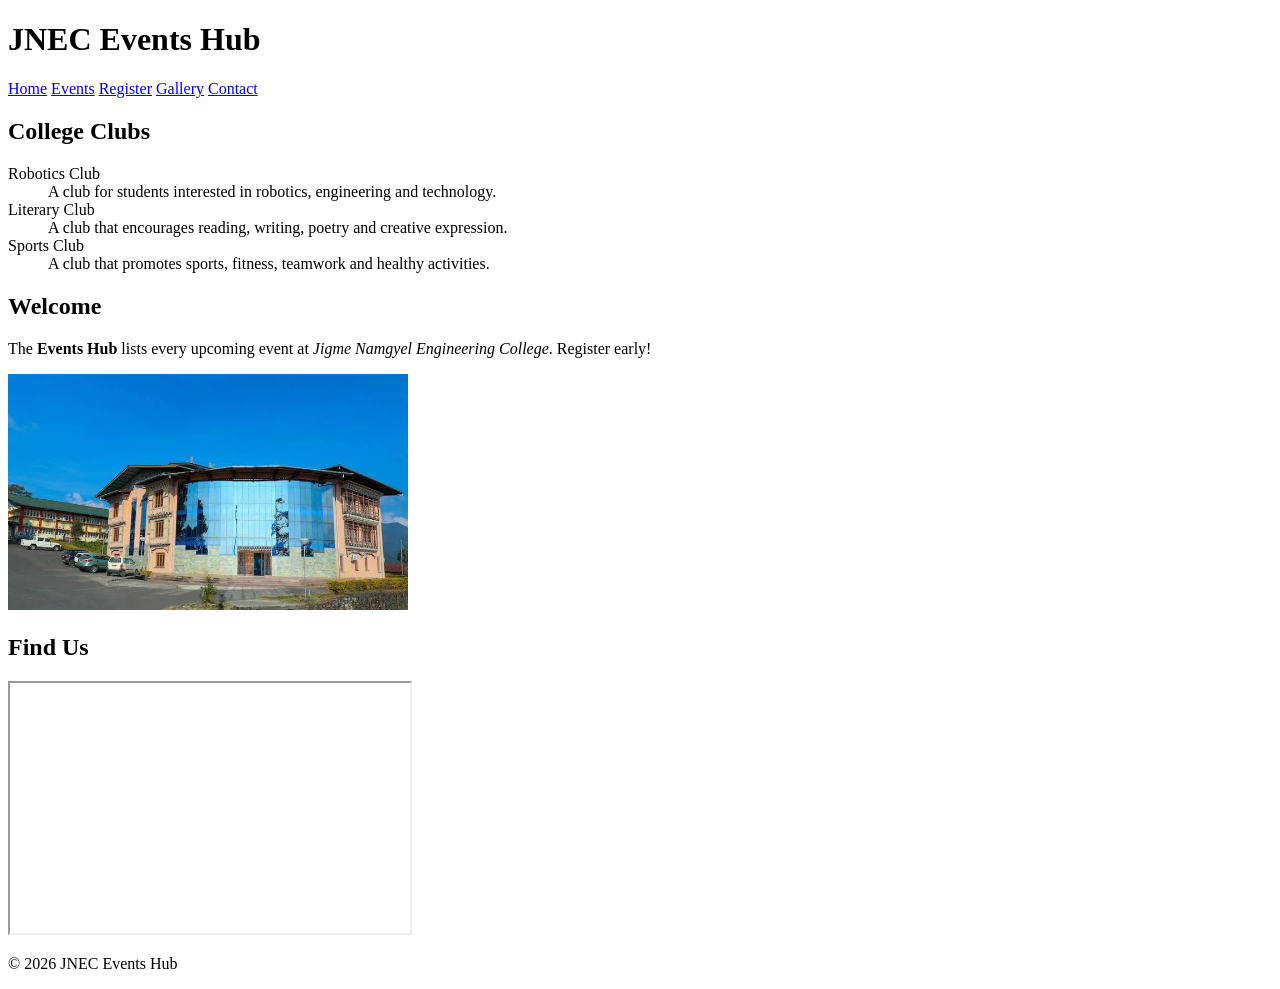
==== index.html @ debd971e "final update" ====
<!DOCTYPE html>
<html lang="en">
<head>
<meta charset="UTF-8">
<meta name="viewport" content="width=device-width, initial-scale=1.0">
<title>JNEC Events Hub — Home</title>
</head>
<body>
<header id="top">
<h1>JNEC Events Hub</h1>
<nav>
<a href="index.html" title="Go to home page">Home</a>
<a href="events.html">Events</a>
<a href="register.html">Register</a>
<a href="gallery.html">Gallery</a>
<a href="contact.html">Contact</a>
</nav>
</header>
<main>
<section>
    <h2>College Clubs</h2>

    <dl>

        <dt>Robotics Club</dt>
        <dd>
            A club for students interested in robotics,
            engineering and technology.
        </dd>

        <dt>Literary Club</dt>
        <dd>
            A club that encourages reading, writing,
            poetry and creative expression.
        </dd>

        <dt>Sports Club</dt>
        <dd>
            A club that promotes sports, fitness,
            teamwork and healthy activities.
        </dd>

    </dl>
</section>
<section id="welcome" class="intro">
<h2>Welcome</h2>
<p>The <strong>Events Hub</strong> lists every upcoming event at
<em>Jigme Namgyel Engineering College</em>.
<span class="highlight" title="Registrations close 3 days before each event"> Register early!</span></p>
<img src="media/campus.jpeg" alt="JNEC campus" width="400" title="Our campus in Dewathang">
</section>

<section id="location">
<h2>Find Us</h2>
<iframe src="https://www.openstreetmap.org/export/embed.html?bbox=91.44,26.85,91.48,26.88"
width="400" height="250" title="Campus map"></iframe>
</section>

</main>
<footer>
<p>&copy; 2026 JNEC Events Hub</p>
</footer>
</body>
</html>
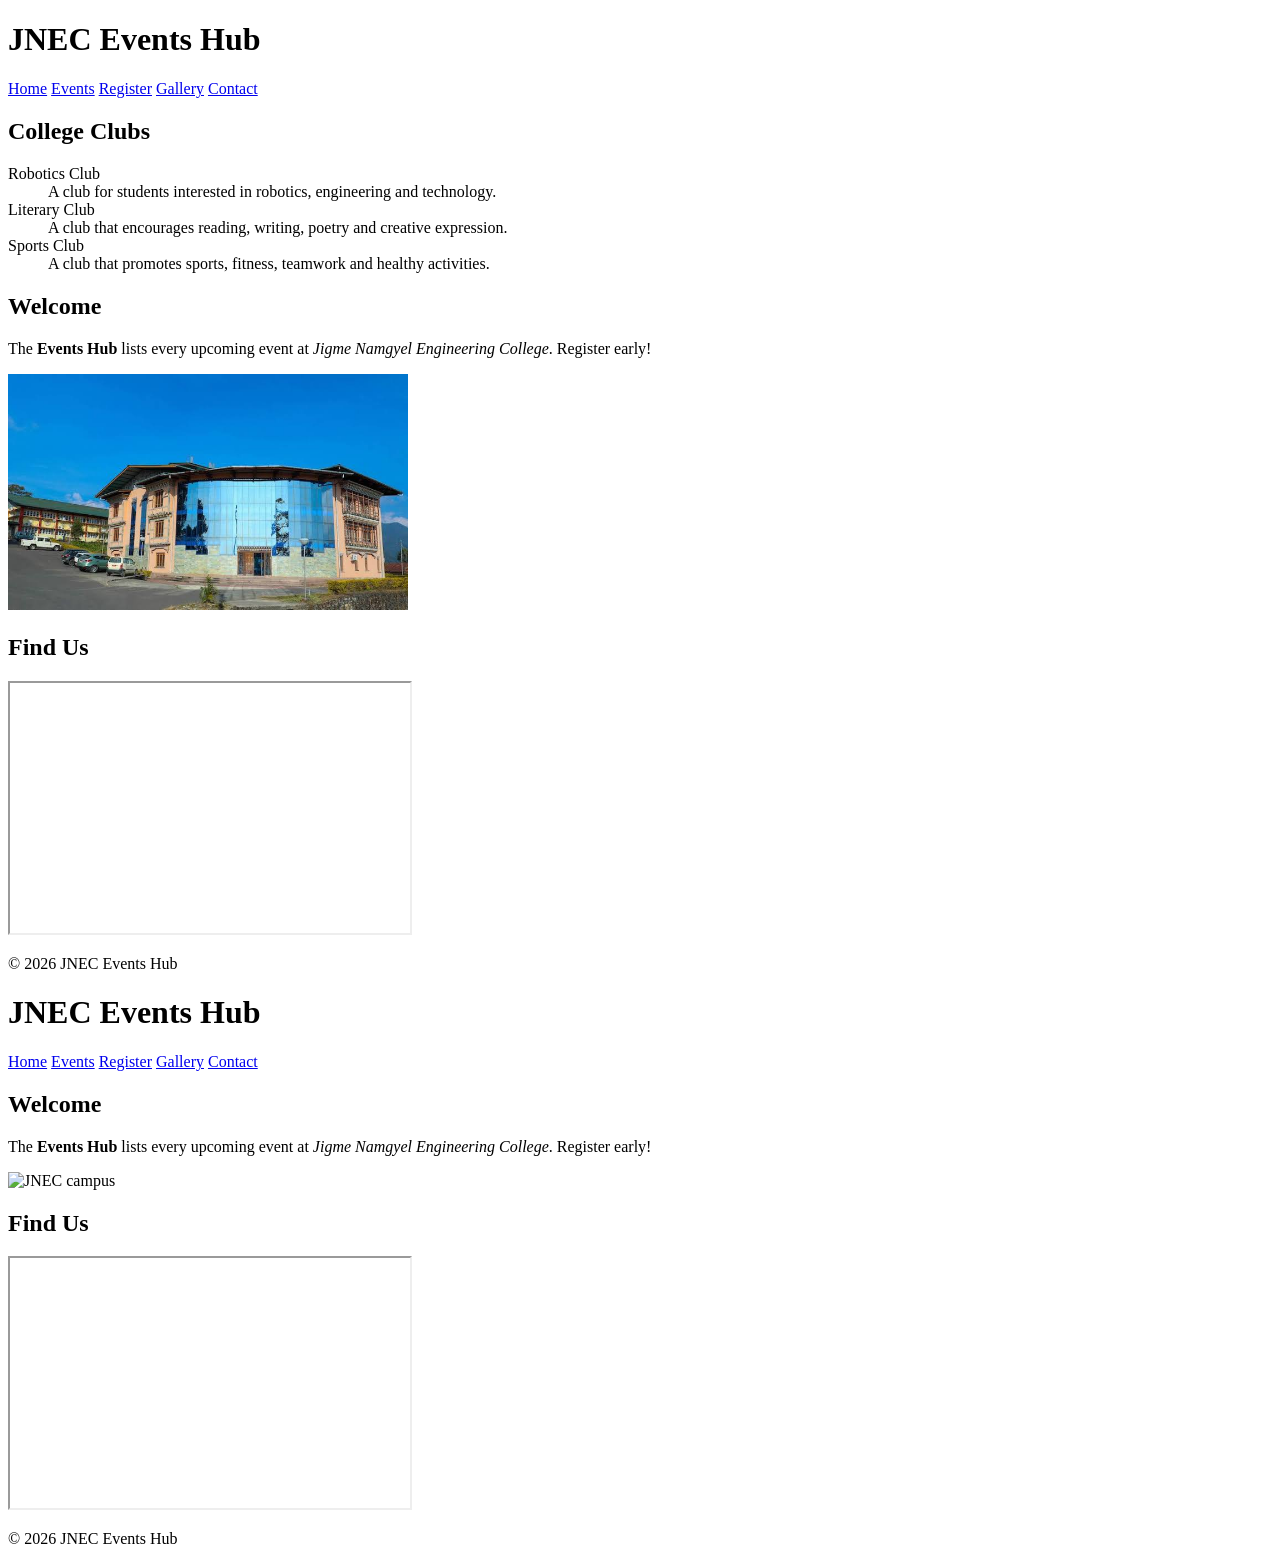
==== commit 9b24b1c0: "P3: link external stylesheet" ====
--- a/index.html
+++ b/index.html
@@ -62,4 +62,51 @@
 </footer>
 </body>
 </html>
+<!DOCTYPE html>
+<html lang="en">
+<head>
+<meta charset="UTF-8">
+<meta name="viewport" content="width=device-width, initial-scale=1.0">
+<title>JNEC Events Hub — Home</title>
+<link rel="stylesheet" href="css/styles.css">
+</head>
+<body>
+<header id="top">
+<h1>JNEC Events Hub</h1>
+<nav>
+<a href="index.html" title="Go to home page">Home</a>
+<a href="events.html">Events</a>
+<a href="register.html">Register</a>
+<a href="gallery.html">Gallery</a>
+<a href="contact.html">Contact</a>
+</nav>
+</header>
+<main>
+<section id="welcome" class="intro">
+<h2>Welcome</h2>
+<p>The <strong>Events Hub</strong> lists every upcoming event at
+<em>Jigme Namgyel Engineering College</em>.
+<span class="highlight" title="Registrations close 3 days before each
+event">
+Register early!</span></p>
+<img src="media/campus.jpg" alt="JNEC campus" width="400" title="Our campus in Dewathang">
+</section>
+<section id="location">
+<h2>Find Us</h2>
+<iframe src="https://www.openstreetmap.org/export/embed.html?bbox=91.44,26.85,91.48,26.88"
+width="400" height="250" title="Campus map"></iframe>
+</section>
+</main>
+<footer>
+<p>&copy; 2026 JNEC Events Hub</p>
+</footer>
+</body>
+</html>
+<head>
+<meta charset="UTF-8">
+<meta name="viewport" content="width=device-width, initial-scale=1.0">
+<title>JNEC Events Hub — Events</title>	<!-- change title per page -->
+<link rel="stylesheet" href="css/styles.css">
+</head>
 
+
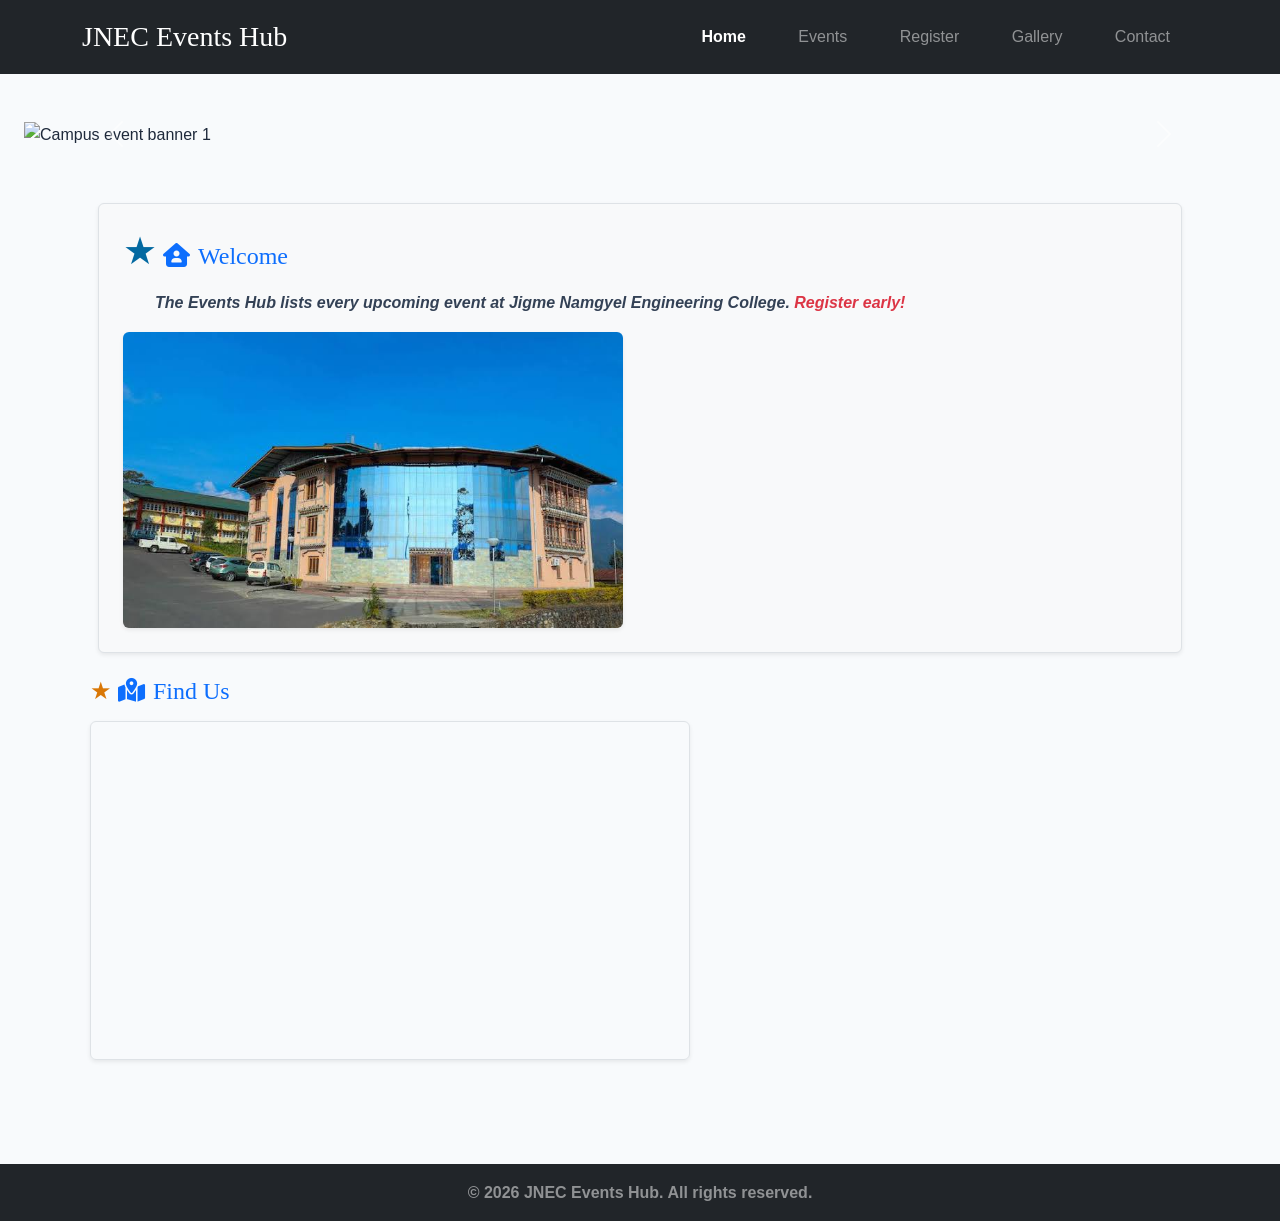
==== commit 12127cc0: "P3: Bootstrap grid, cards, carousel, form" ====
--- a/index.html
+++ b/index.html
@@ -1,112 +1,84 @@
 <!DOCTYPE html>
 <html lang="en">
 <head>
-<meta charset="UTF-8">
-<meta name="viewport" content="width=device-width, initial-scale=1.0">
-<title>JNEC Events Hub — Home</title>
+    <meta charset="UTF-8">
+    <meta name="viewport" content="width=device-width, initial-scale=1.0">
+    <title>JNEC Events Hub — Home</title>
+    
+    <!-- 1. Bootstrap CSS -->
+    <link href="https://cdn.jsdelivr.net/npm/bootstrap@5.3.3/dist/css/bootstrap.min.css" rel="stylesheet">
+    <!-- 2. Font Awesome Icons -->
+    <link rel="stylesheet" href="https://cdnjs.cloudflare.com/ajax/libs/font-awesome/6.5.2/css/all.min.css">
+    <!-- 3. Your Custom CSS -->
+    <link rel="stylesheet" href="css/styles.css">
 </head>
 <body>
-<header id="top">
-<h1>JNEC Events Hub</h1>
-<nav>
-<a href="index.html" title="Go to home page">Home</a>
-<a href="events.html">Events</a>
-<a href="register.html">Register</a>
-<a href="gallery.html">Gallery</a>
-<a href="contact.html">Contact</a>
-</nav>
-</header>
-<main>
-<section>
-    <h2>College Clubs</h2>
 
-    <dl>
+    <!-- Header & Navigation -->
+    <header id="top" class="bg-dark text-white p-3 mb-4">
+        <div class="container d-flex flex-column flex-md-row justify-content-between align-items-center">
+            <h1 class="h3 mb-2 mb-md-0">JNEC Events Hub</h1>
+            <nav>
+                <a href="index.html" class="text-white me-3 text-decoration-none fw-bold" title="Go to home page">Home</a>
+                <a href="events.html" class="text-white-50 me-3 text-decoration-none">Events</a>
+                <a href="register.html" class="text-white-50 me-3 text-decoration-none">Register</a>
+                <a href="gallery.html" class="text-white-50 me-3 text-decoration-none">Gallery</a>
+                <a href="contact.html" class="text-white-50 text-decoration-none">Contact</a>
+            </nav>
+        </div>
+    </header>
 
-        <dt>Robotics Club</dt>
-        <dd>
-            A club for students interested in robotics,
-            engineering and technology.
-        </dd>
+    <main>
+        <!-- Part G4: Bootstrap Carousel -->
+        <div id="eventCarousel" class="carousel slide mb-4" data-bs-ride="carousel">
+            <div class="carousel-inner">
+                <div class="carousel-item active">
+                    <img src="media/banner1.jpg" class="d-block w-100" alt="Campus event banner 1">
+                </div>
+                <div class="carousel-item">
+                    <img src="media/banner2.jpg" class="d-block w-100" alt="Campus event banner 2">
+                </div>
+            </div>
+            <button class="carousel-control-prev" type="button" data-bs-target="#eventCarousel" data-bs-slide="prev">
+                <span class="carousel-control-prev-icon" aria-hidden="true"></span>
+                <span class="visually-hidden">Previous</span>
+            </button>
+            <button class="carousel-control-next" type="button" data-bs-target="#eventCarousel" data-bs-slide="next">
+                <span class="carousel-control-next-icon" aria-hidden="true"></span>
+                <span class="visually-hidden">Next</span>
+            </button>
+        </div>
 
-        <dt>Literary Club</dt>
-        <dd>
-            A club that encourages reading, writing,
-            poetry and creative expression.
-        </dd>
+        <!-- Main Content Container -->
+        <div class="container py-2">
+            <section id="welcome" class="intro mb-4 p-4 border rounded bg-light shadow-sm">
+                <h2 class="h4 text-primary mb-3"><i class="fa-solid fa-house-user me-2"></i>Welcome</h2>
+                <p class="lead fs-6">
+                    The <strong>Events Hub</strong> lists every upcoming event at <em>Jigme Namgyel Engineering College</em>.
+                    <span class="highlight text-danger fw-semibold" title="Registrations close 3 days before each event">Register early!</span>
+                </p>
+                <div class="mt-3">
+                    <img src="media/campus.jpeg" alt="JNEC campus" class="img-fluid rounded shadow-sm" style="max-width: 500px;" title="Our campus in Dewathang">
+                </div>
+            </section>
 
-        <dt>Sports Club</dt>
-        <dd>
-            A club that promotes sports, fitness,
-            teamwork and healthy activities.
-        </dd>
+            <section id="location" class="mb-4">
+                <h2 class="h4 text-primary mb-3"><i class="fa-solid fa-map-location-dot me-2"></i>Find Us</h2>
+                <div class="ratio ratio-16x9 rounded overflow-hidden border shadow-sm" style="max-width: 600px;">
+                    <iframe src="https://www.openstreetmap.org/export/embed.html?bbox=91.44,26.85,91.48,26.88" title="Campus map" allowfullscreen></iframe>
+                </div>
+            </section>
+        </div>
+    </main>
 
-    </dl>
-</section>
-<section id="welcome" class="intro">
-<h2>Welcome</h2>
-<p>The <strong>Events Hub</strong> lists every upcoming event at
-<em>Jigme Namgyel Engineering College</em>.
-<span class="highlight" title="Registrations close 3 days before each event"> Register early!</span></p>
-<img src="media/campus.jpeg" alt="JNEC campus" width="400" title="Our campus in Dewathang">
-</section>
+    <!-- Footer -->
+    <footer class="bg-dark text-white-50 text-center py-3 mt-5">
+        <div class="container">
+            <p class="mb-0">&copy; 2026 JNEC Events Hub. All rights reserved.</p>
+        </div>
+    </footer>
 
-<section id="location">
-<h2>Find Us</h2>
-<iframe src="https://www.openstreetmap.org/export/embed.html?bbox=91.44,26.85,91.48,26.88"
-width="400" height="250" title="Campus map"></iframe>
-</section>
-
-</main>
-<footer>
-<p>&copy; 2026 JNEC Events Hub</p>
-</footer>
+    <!-- Bootstrap JS Bundle -->
+    <script src="https://cdn.jsdelivr.net/npm/bootstrap@5.3.3/dist/js/bootstrap.bundle.min.js"></script>
 </body>
-</html>
-<!DOCTYPE html>
-<html lang="en">
-<head>
-<meta charset="UTF-8">
-<meta name="viewport" content="width=device-width, initial-scale=1.0">
-<title>JNEC Events Hub — Home</title>
-<link rel="stylesheet" href="css/styles.css">
-</head>
-<body>
-<header id="top">
-<h1>JNEC Events Hub</h1>
-<nav>
-<a href="index.html" title="Go to home page">Home</a>
-<a href="events.html">Events</a>
-<a href="register.html">Register</a>
-<a href="gallery.html">Gallery</a>
-<a href="contact.html">Contact</a>
-</nav>
-</header>
-<main>
-<section id="welcome" class="intro">
-<h2>Welcome</h2>
-<p>The <strong>Events Hub</strong> lists every upcoming event at
-<em>Jigme Namgyel Engineering College</em>.
-<span class="highlight" title="Registrations close 3 days before each
-event">
-Register early!</span></p>
-<img src="media/campus.jpg" alt="JNEC campus" width="400" title="Our campus in Dewathang">
-</section>
-<section id="location">
-<h2>Find Us</h2>
-<iframe src="https://www.openstreetmap.org/export/embed.html?bbox=91.44,26.85,91.48,26.88"
-width="400" height="250" title="Campus map"></iframe>
-</section>
-</main>
-<footer>
-<p>&copy; 2026 JNEC Events Hub</p>
-</footer>
-</body>
-</html>
-<head>
-<meta charset="UTF-8">
-<meta name="viewport" content="width=device-width, initial-scale=1.0">
-<title>JNEC Events Hub — Events</title>	<!-- change title per page -->
-<link rel="stylesheet" href="css/styles.css">
-</head>
-
-
+</html>
--- a/css/styles.css
+++ b/css/styles.css
@@ -0,0 +1,76 @@
+/* FILE: css/styles.css — shared by all Events Hub pages */ body {
+font-family: "Segoe UI", Arial, sans-serif; margin: 0;
+color: #1e293b; background: #f8fafc;}
+header {
+background: #0f172a; color: white; padding: 16px 24px;
+}
+nav a {
+color: #7dd3fc; margin-right: 12px; text-decoration: none;
+}
+footer {
+background: #0f172a; color: #e2e8f0; padding: 16px 24px; margin-top: 40px;
+}
+main {
+padding: 24px;
+}
+/* simple selectors */
+h1 { color: #0f172a; }
+.intro { background: #f8fafc; } #welcome { padding: 24px; } p.intro { font-size: 1.05rem; }
+h1, h2, h3 { font-family: Georgia, serif; } 
+/* combinators */
+nav a { text-decoration: none; }
+main > section { margin-bottom: 24px; } h2 + p { font-style: italic; }
+h2 ~ p { color: #334155; }
+/* pseudo-classes */
+nav a:hover { color: #38bdf8; } input:focus { outline: 2px solid #0369a1; } input:checked + label { font-weight: 700; } tr:nth-child(even) { background: #f1f5f9; }
+
+/* anchor LVHA order */ a:link { color: #0369a1; } a:visited { color: #7c3aed; } a:hover { color: #0ea5e9; } a:active { color: #b91c1c; }
+/* pseudo-elements */
+p::first-line { font-weight: bold; }
+.intro::first-letter { font-size: 1.6em; color: #0369a1;
+}
+h2::before { content: "★ "; color: #d97706; } li::marker { color: #059669; }
+::selection { color: #7f1d1d; background: #fde68a; }
+/* attribute selectors */ a[target="_blank"] { color: #d97706; }
+input[type="file"] { border: 1px dashed #94a3b8; padding: 8px; } input[type="text"] { border: 1px solid #cbd5e1; padding: 8px; }
+body {
+font-family: "Segoe UI", Arial, sans-serif; font-size: 16px;	/* base size */
+}
+h1 { font-size: 2rem; } h2 { font-size: 1.5rem; }
+h1 { font-weight: 700; } body { line-height: 1.6; }
+.hero-title {
+letter-spacing: 0.04em; word-spacing: 0.1em;
+}
+em { font-style: italic; }
+.intro p {
+text-indent: 2em; text-align: justify;
+}
+nav a { text-decoration: none; }
+.sold-out {
+text-decoration: line-through; text-decoration-color: #ef4444; text-decoration-style: solid;
+}
+h2 { text-align: left; }
+body { color: rgb(30, 41, 59); }
+h2 { color: #0369a1; }
+.highlight { color: crimson; }
+header { background-color: #0f172a; }
+.intro {
+margin: 24px 16px 32px 16px;	/* top right bottom left */ padding: 20px;	/* all four sides */
+border: 1px solid #e2e8f0; background: white;
+}
+section {
+margin-bottom: 28px; padding-left: 8px;
+}
+nav a {
+display: inline-block; padding: 8px 16px;
+}
+.admin-only { display: none; }
+.badge { display: inline; }
+.event-card { display: block; }
+img { max-width: 100%; height: auto; }
+@media (max-width: 600px) { nav a {
+display: block; margin: 4px 0;
+}
+body { font-size: 15px; }
+}
+
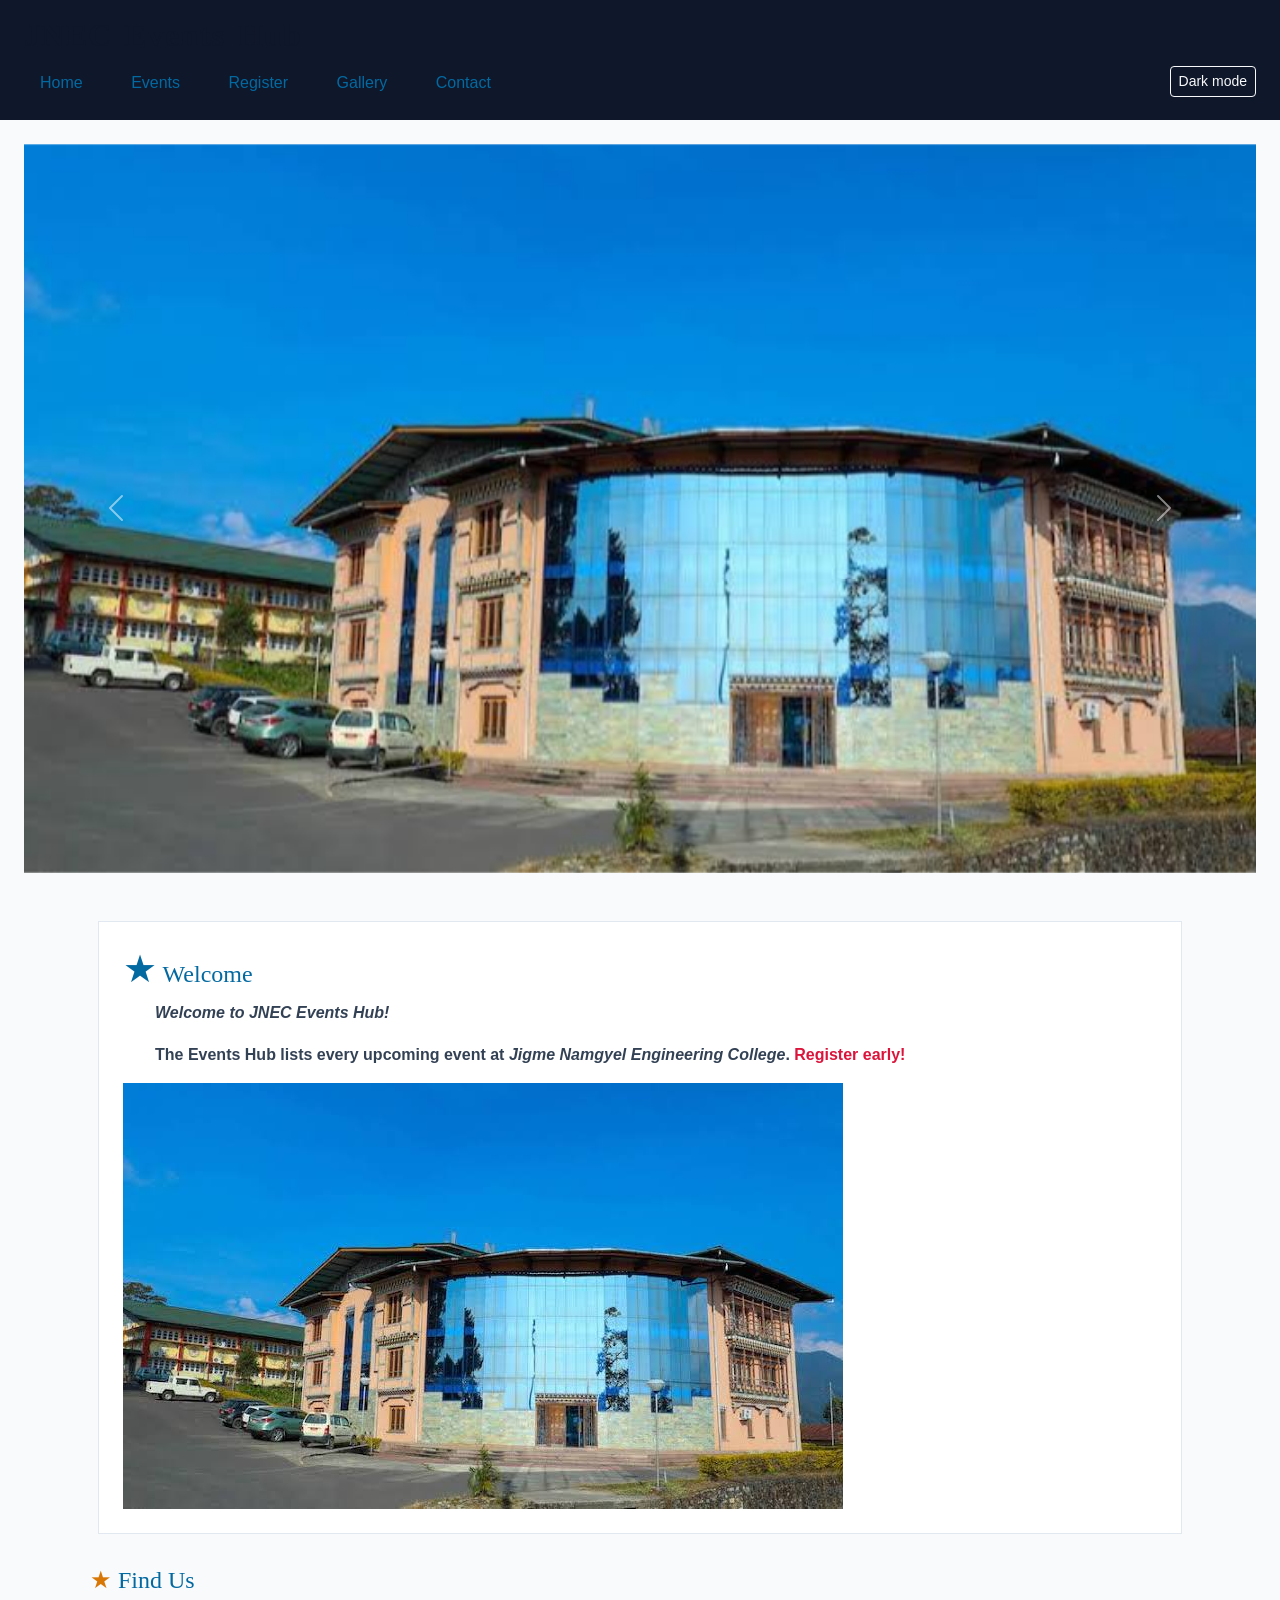
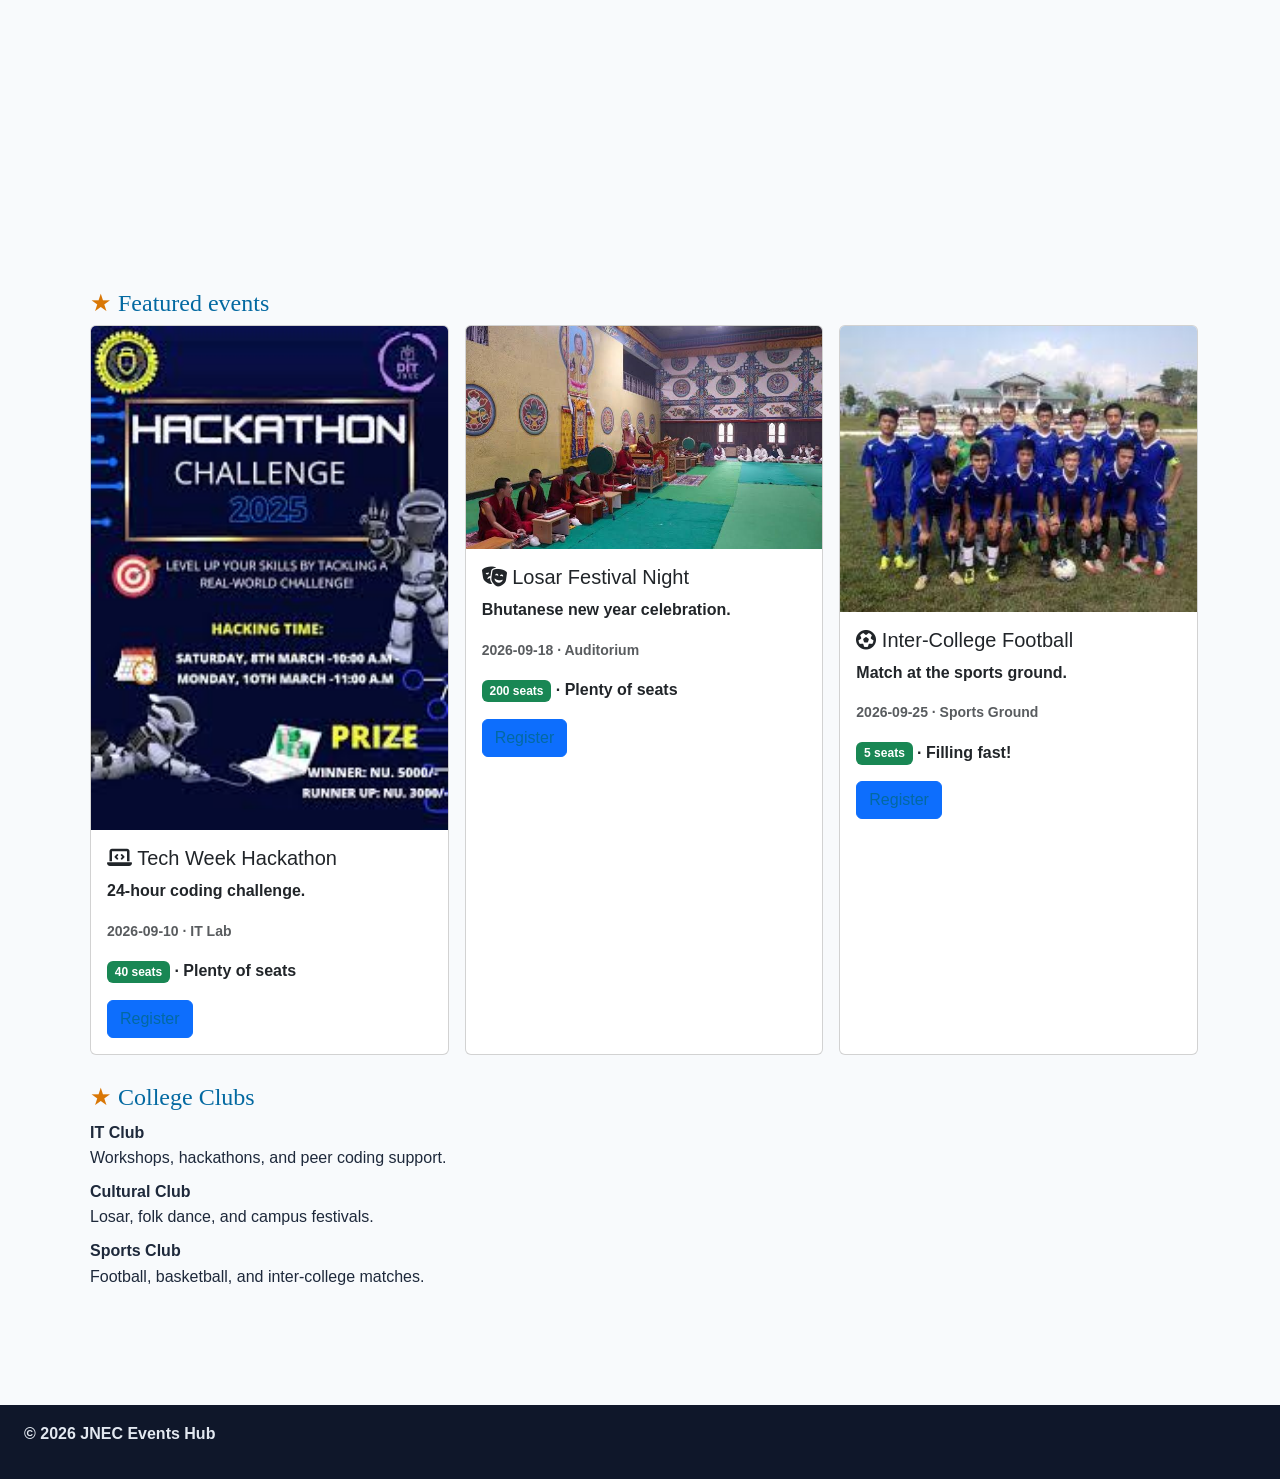
==== commit a0ecf0bb: "Updated everything with JS" ====
--- a/index.html
+++ b/index.html
@@ -1,84 +1,102 @@
-<!DOCTYPE html>
-<html lang="en">
-<head>
-    <meta charset="UTF-8">
-    <meta name="viewport" content="width=device-width, initial-scale=1.0">
-    <title>JNEC Events Hub — Home</title>
-    
-    <!-- 1. Bootstrap CSS -->
-    <link href="https://cdn.jsdelivr.net/npm/bootstrap@5.3.3/dist/css/bootstrap.min.css" rel="stylesheet">
-    <!-- 2. Font Awesome Icons -->
-    <link rel="stylesheet" href="https://cdnjs.cloudflare.com/ajax/libs/font-awesome/6.5.2/css/all.min.css">
-    <!-- 3. Your Custom CSS -->
-    <link rel="stylesheet" href="css/styles.css">
-</head>
-<body>
+<!DOCTYPE html> 
+ <html lang="en"> 
+ <head> 
+   <meta charset="UTF-8"> 
+   <meta name="viewport" content="width=device-width, initial-scale=1.0"> 
+   <title>JNEC Events Hub — Home</title> 
+   <link 
+href="https://cdn.jsdelivr.net/npm/bootstrap@5.3.3/dist/css/bootstrap.min.css" 
+rel="stylesheet"> 
+   <link rel="stylesheet" 
+href="https://cdnjs.cloudflare.com/ajax/libs/font-awesome/6.5.2/css/all.min.css"> 
+   <link rel="stylesheet" href="css/styles.css"> 
+ </head> 
+ <body> 
+   <header id="top"> 
+  <h1 class="hero-title">JNEC Events Hub</h1> 
+  <button type="button" id="darkToggle" class="btn btn-sm btn-outline-light">Dark 
+mode</button> 
+  <nav> 
+    <a href="index.html" title="Go to home page">Home</a> 
+    <a href="events.html">Events</a> 
+    <a href="register.html">Register</a> 
+    <a href="gallery.html">Gallery</a> 
+    <a href="contact.html">Contact</a> 
+  </nav> 
+   </header> 
+ 
+   <main> 
+  <div id="eventCarousel" class="carousel slide" data-bs-ride="carousel"> 
+    <div class="carousel-inner"> 
+      	<div class="carousel-item active"> 
+        <img src="media/campus.jpeg" class="d-block w-100" alt="Campus event banner
+1"> 
+      	</div> 
+      	<div class="carousel-item"> 
+        <img src="media/campus.jpeg" class="d-block w-100" alt="Campus event banner
+2"> 
+      	</div> 
+    </div> 
 
-    <!-- Header & Navigation -->
-    <header id="top" class="bg-dark text-white p-3 mb-4">
-        <div class="container d-flex flex-column flex-md-row justify-content-between align-items-center">
-            <h1 class="h3 mb-2 mb-md-0">JNEC Events Hub</h1>
-            <nav>
-                <a href="index.html" class="text-white me-3 text-decoration-none fw-bold" title="Go to home page">Home</a>
-                <a href="events.html" class="text-white-50 me-3 text-decoration-none">Events</a>
-                <a href="register.html" class="text-white-50 me-3 text-decoration-none">Register</a>
-                <a href="gallery.html" class="text-white-50 me-3 text-decoration-none">Gallery</a>
-                <a href="contact.html" class="text-white-50 text-decoration-none">Contact</a>
-            </nav>
-        </div>
-    </header>
+    <button class="carousel-control-prev" type="button" 
+               data-bs-target="#eventCarousel" data-bs-slide="prev"> 
+	      	<span class="carousel-control-prev-icon" aria-hidden="true"></span> 
+	      	<span class="visually-hidden">Previous</span> 
+    </button> 
+    <button class="carousel-control-next" type="button" 
+               data-bs-target="#eventCarousel" data-bs-slide="next"> 
+	      	<span class="carousel-control-next-icon" aria-hidden="true"></span> 
+	      	<span class="visually-hidden">Next</span> 
+    </button> 
+  </div> 
+ 
+  <div class="container py-4"> 
+    <section id="welcome" class="intro"> 
+	      	<h2>Welcome</h2> 
+	      	<p id="welcomeMsg">Welcome.</p> 
+	      	<p>The <strong>Events Hub</strong> lists every upcoming event at 
+         <em>Jigme Namgyel Engineering College</em>. 
+         <span class="highlight" title="Registrations close 3 days before each 
+event">Register early!</span></p> 
+	      	<img src="media/campus.jpeg" alt="JNEC campus" class="img-fluid" title="Our 
+campus in Dewathang"> 
+    </section> 
+ 
+    <section id="location"> 
+	      	<h2>Find Us</h2> 
+	      	<iframe 
+src="https://www.openstreetmap.org/export/embed.html?bbox=91.44,26.85,91.48,26.88" 
+              width="400" height="250" title="Campus map"></iframe> 
+    </section> 
+ 
+    <section id="featured"> 
+	      	<h2>Featured events</h2> 
+	      	<div class="row g-3" id="home-events"></div> 
+    </section> 
+ 
+    <section id="clubs"> 
+	      	<h2>College Clubs</h2> 
+	      	<dl> 
+        <dt>IT Club</dt> 
+        <dd>Workshops, hackathons, and peer coding support.</dd> 
+        <dt>Cultural Club</dt> 
+        <dd>Losar, folk dance, and campus festivals.</dd> 
+        <dt>Sports Club</dt> 
+        <dd>Football, basketball, and inter-college matches.</dd> 
+	      	</dl> 
+    </section> 
+  </div> 
+   </main> 
+ 
+   <footer> 
+  <p>&copy; <span id="year"></span> JNEC Events Hub</p> 
+   </footer> 
+   <script 
+src="https://cdn.jsdelivr.net/npm/bootstrap@5.3.3/dist/js/bootstrap.bundle.min.js"></script> 
+   <script src="js/main.js"></script> 
+ </body> 
+ </html> 
+ 
 
-    <main>
-        <!-- Part G4: Bootstrap Carousel -->
-        <div id="eventCarousel" class="carousel slide mb-4" data-bs-ride="carousel">
-            <div class="carousel-inner">
-                <div class="carousel-item active">
-                    <img src="media/banner1.jpg" class="d-block w-100" alt="Campus event banner 1">
-                </div>
-                <div class="carousel-item">
-                    <img src="media/banner2.jpg" class="d-block w-100" alt="Campus event banner 2">
-                </div>
-            </div>
-            <button class="carousel-control-prev" type="button" data-bs-target="#eventCarousel" data-bs-slide="prev">
-                <span class="carousel-control-prev-icon" aria-hidden="true"></span>
-                <span class="visually-hidden">Previous</span>
-            </button>
-            <button class="carousel-control-next" type="button" data-bs-target="#eventCarousel" data-bs-slide="next">
-                <span class="carousel-control-next-icon" aria-hidden="true"></span>
-                <span class="visually-hidden">Next</span>
-            </button>
-        </div>
 
-        <!-- Main Content Container -->
-        <div class="container py-2">
-            <section id="welcome" class="intro mb-4 p-4 border rounded bg-light shadow-sm">
-                <h2 class="h4 text-primary mb-3"><i class="fa-solid fa-house-user me-2"></i>Welcome</h2>
-                <p class="lead fs-6">
-                    The <strong>Events Hub</strong> lists every upcoming event at <em>Jigme Namgyel Engineering College</em>.
-                    <span class="highlight text-danger fw-semibold" title="Registrations close 3 days before each event">Register early!</span>
-                </p>
-                <div class="mt-3">
-                    <img src="media/campus.jpeg" alt="JNEC campus" class="img-fluid rounded shadow-sm" style="max-width: 500px;" title="Our campus in Dewathang">
-                </div>
-            </section>
 
-            <section id="location" class="mb-4">
-                <h2 class="h4 text-primary mb-3"><i class="fa-solid fa-map-location-dot me-2"></i>Find Us</h2>
-                <div class="ratio ratio-16x9 rounded overflow-hidden border shadow-sm" style="max-width: 600px;">
-                    <iframe src="https://www.openstreetmap.org/export/embed.html?bbox=91.44,26.85,91.48,26.88" title="Campus map" allowfullscreen></iframe>
-                </div>
-            </section>
-        </div>
-    </main>
-
-    <!-- Footer -->
-    <footer class="bg-dark text-white-50 text-center py-3 mt-5">
-        <div class="container">
-            <p class="mb-0">&copy; 2026 JNEC Events Hub. All rights reserved.</p>
-        </div>
-    </footer>
-
-    <!-- Bootstrap JS Bundle -->
-    <script src="https://cdn.jsdelivr.net/npm/bootstrap@5.3.3/dist/js/bootstrap.bundle.min.js"></script>
-</body>
-</html>
